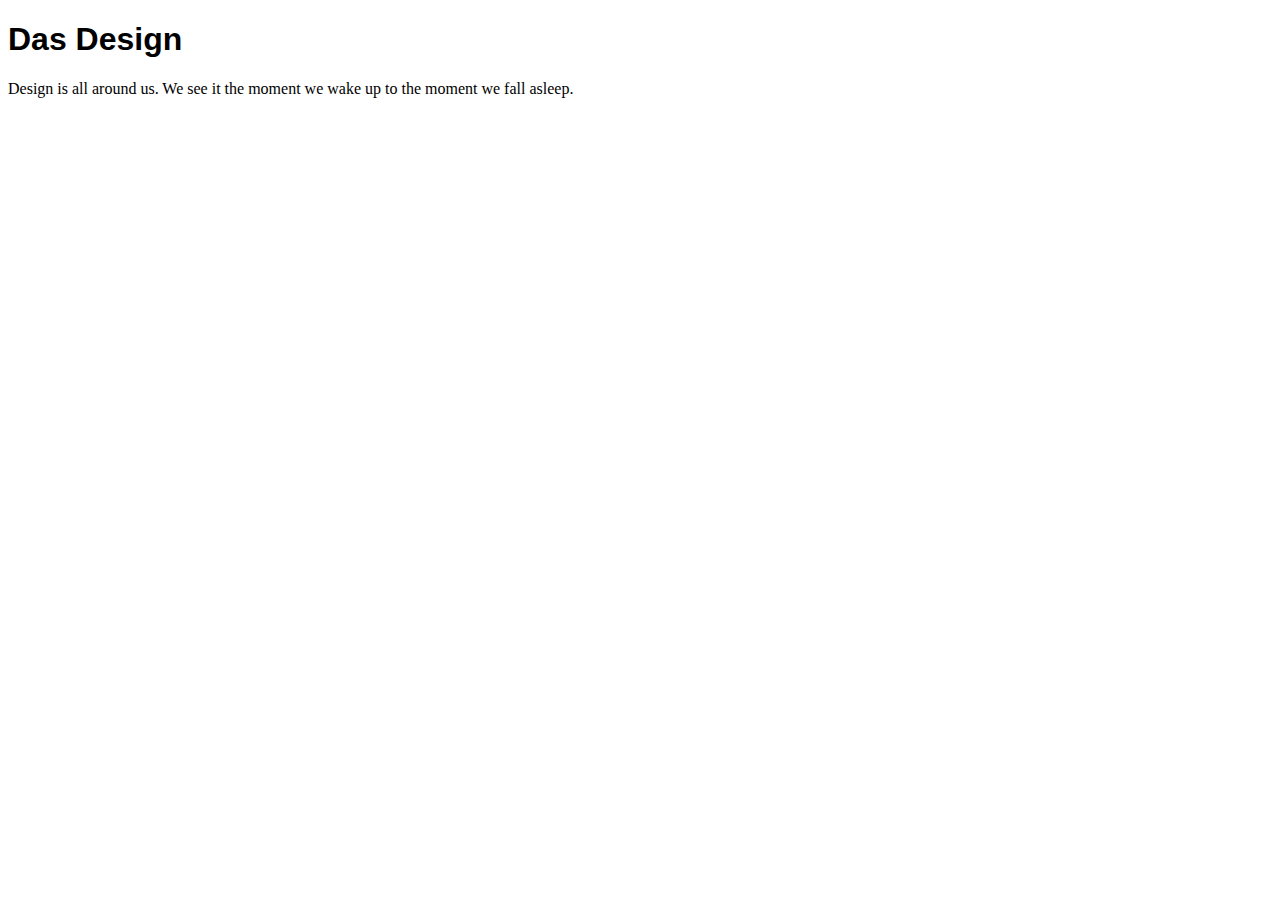
==== index.html @ bf321c37 "css" ====
<!-- This is a comment. It's just a note to yourself -- it doesn't appear on the page. -->

<!-- This line tells the browser what kind of HTML we're writing. It's like saying, 'Hey, I'm going to be speaking in English.' -->
<!doctype html>

<!-- Our first element is <html>. It contains everything for our page. -->
<html>

  <!-- The <head> element contains information about our page. It doesn't actually appear on the page. -->
  <head>

    <!-- This element tells the browser how our text is formatted. You should include it, but you don't need to worry about it. -->
    <meta charset="utf-8" />

    <!-- The <title> element appears in the broswer tab. It's also used by search engines.
    Title best practices are here: https://moz.com/learn/seo/title-tag -->
    <title>Forrest L. Self</title>

    <!-- This <meta> element provides a description of your page. It's mostly used by search engines.
    Description best practices are here: https://moz.com/learn/seo/meta-description -->
    <meta name="description" content="_______________INSERT_DECRIPTION_HERE_______________">

    <!-- This <link> element points to our CSS stylesheet. This says, 'Look in the folder called CSS for the file called styles.css. -->
    <link rel="stylesheet" href="css/styles.css">

  </head>


  <!-- The <body> element contains everything that will appear on the page. -->
  <body>
<h1>Das Design </h1>

<div class="intro">
  <p>Design is all around us. We see it the moment we wake up to the moment we fall asleep.</p>





  </body>

</html>
---- css/styles.css ----
div .intro p {
  display: flex;
  justify-content: center;
  float: left;
  font-family: helvetica;
}

h1 {
  font-family: helvetica;
}
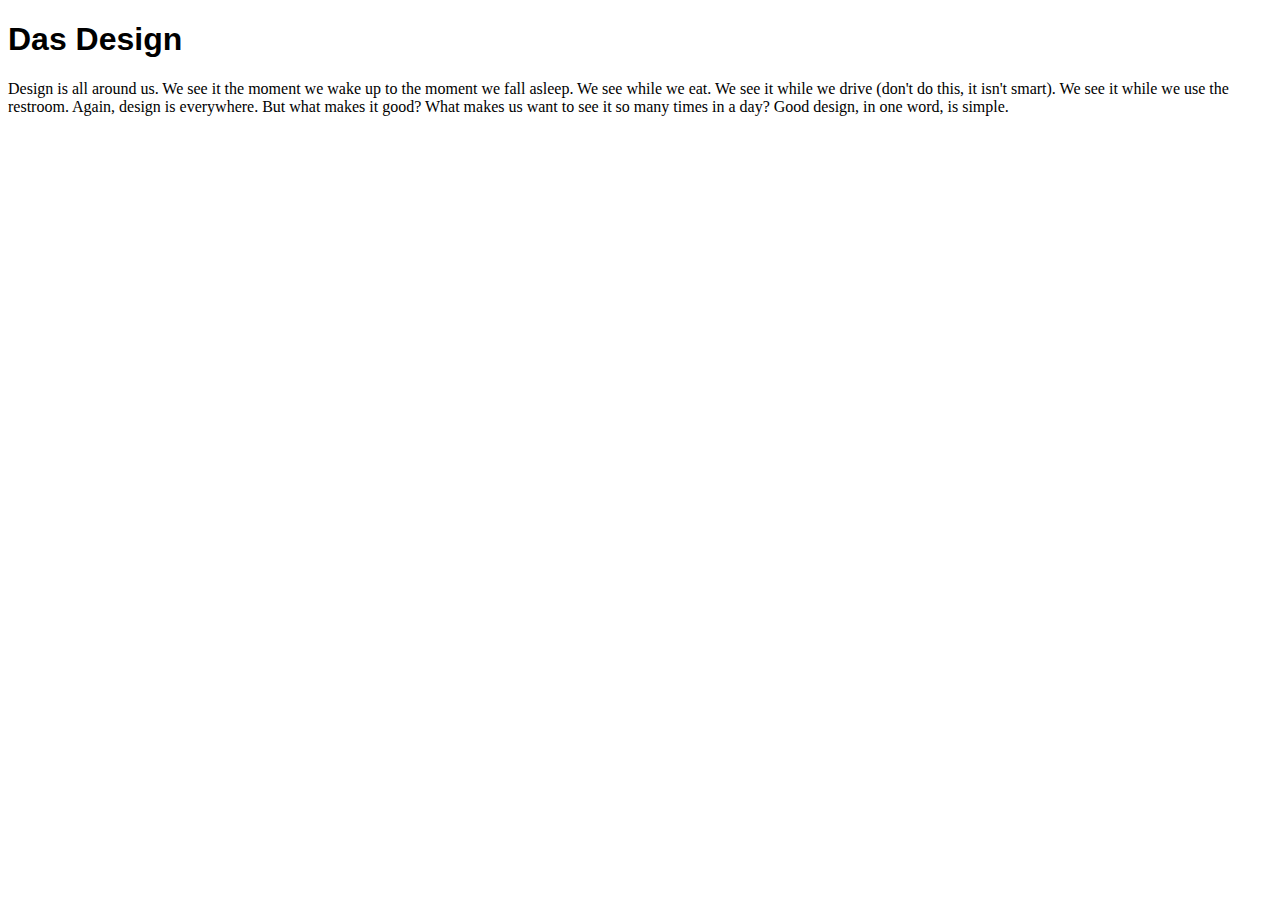
==== commit 1977c346: "intro paragraph" ====
--- a/index.html
+++ b/index.html
@@ -31,7 +31,7 @@
 <h1>Das Design </h1>
 
 <div class="intro">
-  <p>Design is all around us. We see it the moment we wake up to the moment we fall asleep.</p>
+  <p>Design is all around us. We see it the moment we wake up to the moment we fall asleep. We see while we eat. We see it while we drive (don't do this, it isn't smart). We see it while we use the restroom. Again, design is everywhere. But what makes it good? What makes us want to see it so many times in a day? Good design, in one word, is simple. </p>
 
 
 
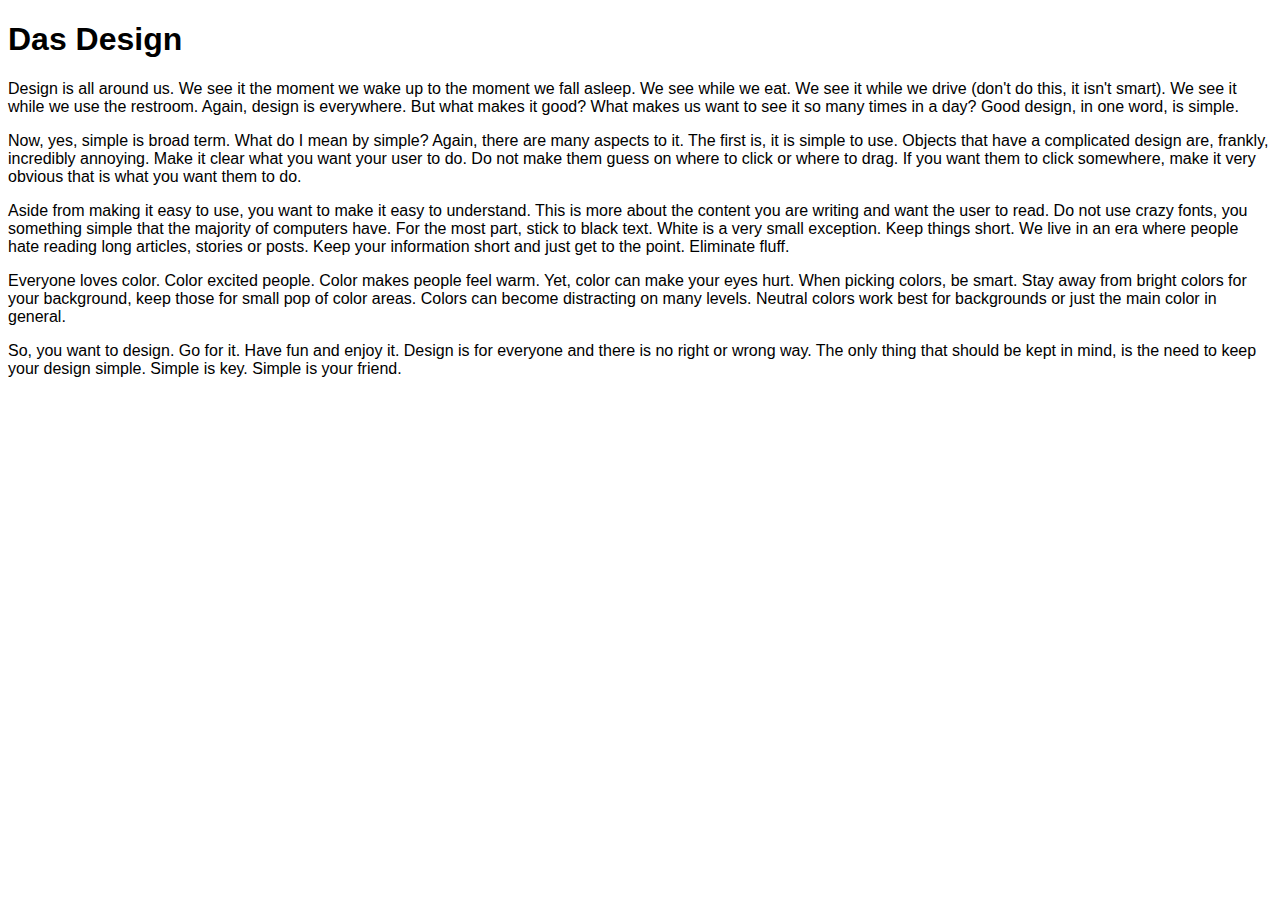
==== commit a4c79d7b: "added all paragraphs" ====
--- a/index.html
+++ b/index.html
@@ -33,6 +33,25 @@
 <div class="intro">
   <p>Design is all around us. We see it the moment we wake up to the moment we fall asleep. We see while we eat. We see it while we drive (don't do this, it isn't smart). We see it while we use the restroom. Again, design is everywhere. But what makes it good? What makes us want to see it so many times in a day? Good design, in one word, is simple. </p>
 
+  </div>
+
+  <div class="simpleuse">
+    <p>Now, yes, simple is broad term. What do I mean by simple? Again, there are many aspects to it. The first is, it is simple to use. Objects that have a complicated design are, frankly, incredibly annoying. Make it clear what you want your user to do. Do not make them guess on where to click or where to drag. If you want them to click somewhere, make it very obvious that is what you want them to do.</p>
+  </div>
+
+    <div class="font">
+      <p>Aside from making it easy to use, you want to make it easy to understand. This is more about the content you are writing and want the user to read. Do not use crazy fonts, you something simple that the majority of computers have. For the most part, stick to black text. White is a very small exception. Keep things short. We live in an era where people hate reading long articles, stories or posts. Keep your information short and just get to the point. Eliminate fluff.</p>
+    </div>
+
+      <div class="color">
+        <p>Everyone loves color. Color excited people. Color makes people feel warm. Yet, color can make your eyes hurt. When picking colors, be smart. Stay away from bright colors for your background, keep those for small pop of color areas. Colors can become distracting on many levels. Neutral colors work best for backgrounds or just the main color in general.</p>
+      </div>
+
+        <div class="outro">
+          <p>So, you want to design. Go for it. Have fun and enjoy it. Design is for everyone and there is no right or wrong way. The only thing that should be kept in mind, is the need to keep your design simple. Simple is key. Simple is your friend.</p>
+        </div>
+        
+
 
 
 
--- a/css/styles.css
+++ b/css/styles.css
@@ -1,7 +1,4 @@
-div .intro p {
-  display: flex;
-  justify-content: center;
-  float: left;
+body {
   font-family: helvetica;
 }
 
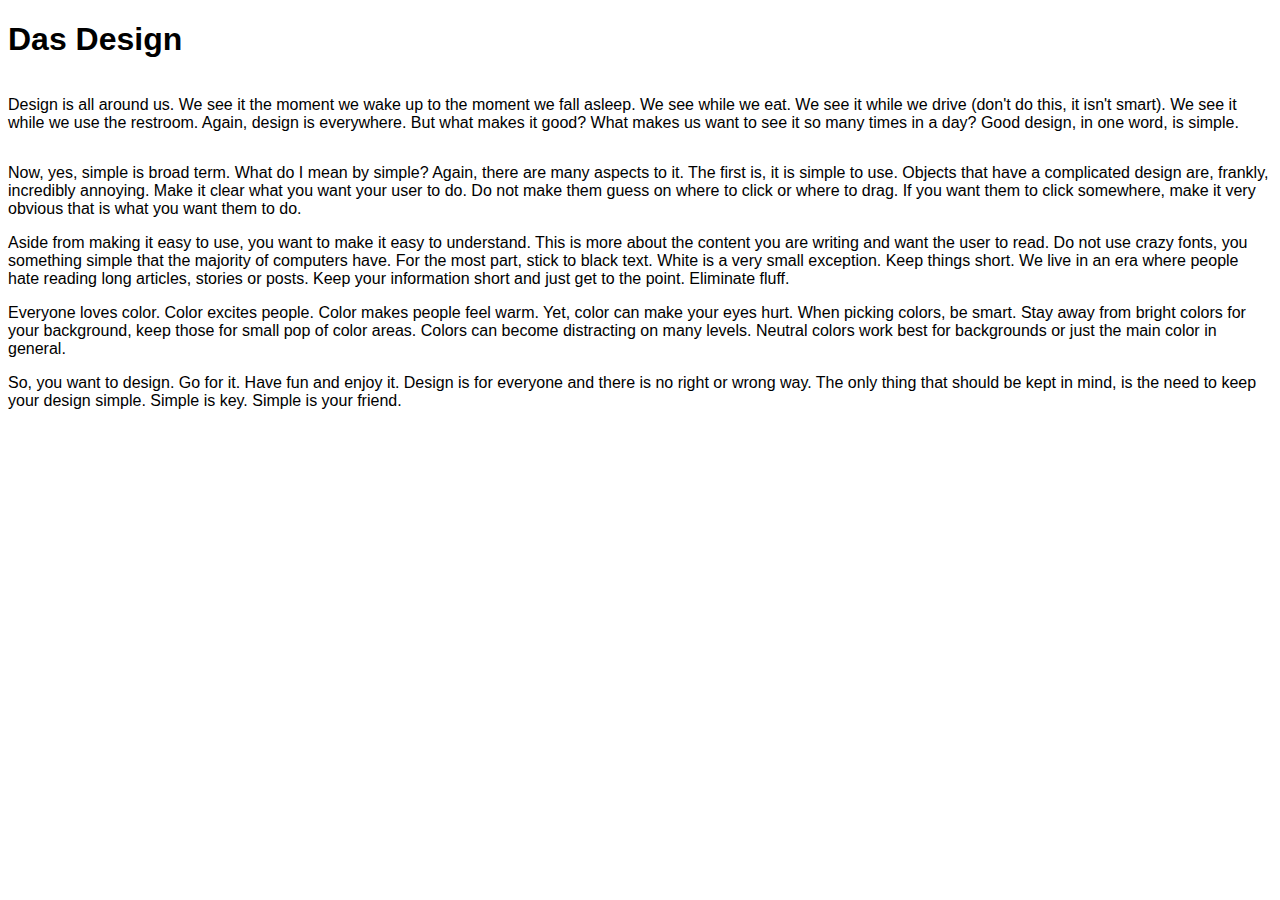
==== commit 4108b2bd: "edits" ====
--- a/index.html
+++ b/index.html
@@ -44,13 +44,13 @@
     </div>
 
       <div class="color">
-        <p>Everyone loves color. Color excited people. Color makes people feel warm. Yet, color can make your eyes hurt. When picking colors, be smart. Stay away from bright colors for your background, keep those for small pop of color areas. Colors can become distracting on many levels. Neutral colors work best for backgrounds or just the main color in general.</p>
+        <p>Everyone loves color. Color excites people. Color makes people feel warm. Yet, color can make your eyes hurt. When picking colors, be smart. Stay away from bright colors for your background, keep those for small pop of color areas. Colors can become distracting on many levels. Neutral colors work best for backgrounds or just the main color in general.</p>
       </div>
 
         <div class="outro">
           <p>So, you want to design. Go for it. Have fun and enjoy it. Design is for everyone and there is no right or wrong way. The only thing that should be kept in mind, is the need to keep your design simple. Simple is key. Simple is your friend.</p>
         </div>
-        
+
 
 
 
--- a/css/styles.css
+++ b/css/styles.css
@@ -1,7 +1,10 @@
 body {
   font-family: helvetica;
+
 }
 
-h1 {
-  font-family: helvetica;
+.intro {
+  display: flex;
+  align-content:flex-start;
+
 }
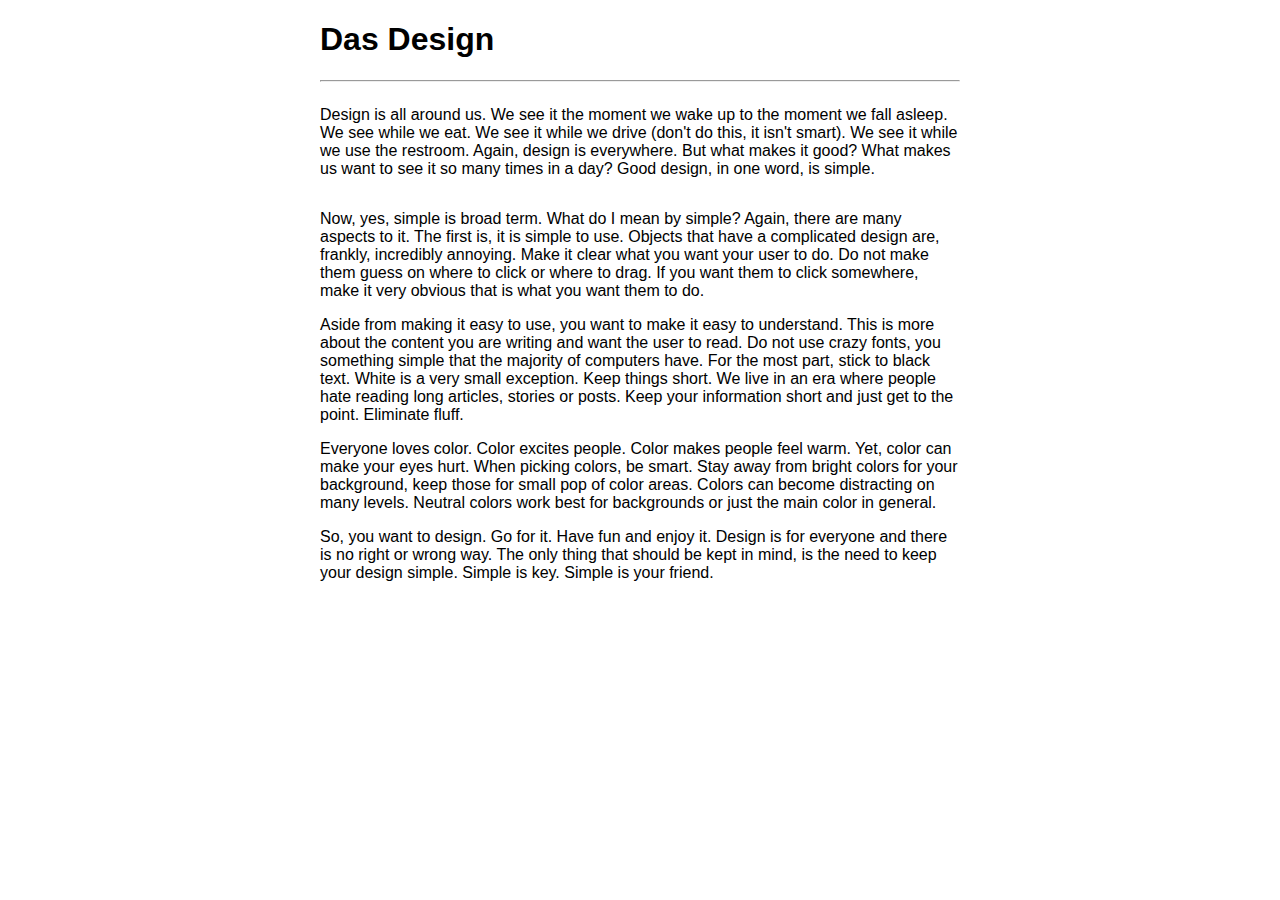
==== commit 7b029372: "line" ====
--- a/index.html
+++ b/index.html
@@ -29,6 +29,7 @@
   <!-- The <body> element contains everything that will appear on the page. -->
   <body>
 <h1>Das Design </h1>
+<hr>
 
 <div class="intro">
   <p>Design is all around us. We see it the moment we wake up to the moment we fall asleep. We see while we eat. We see it while we drive (don't do this, it isn't smart). We see it while we use the restroom. Again, design is everywhere. But what makes it good? What makes us want to see it so many times in a day? Good design, in one word, is simple. </p>
--- a/css/styles.css
+++ b/css/styles.css
@@ -1,5 +1,7 @@
 body {
   font-family: helvetica;
+  width: 50%;
+  margin: auto;
 
 }
 
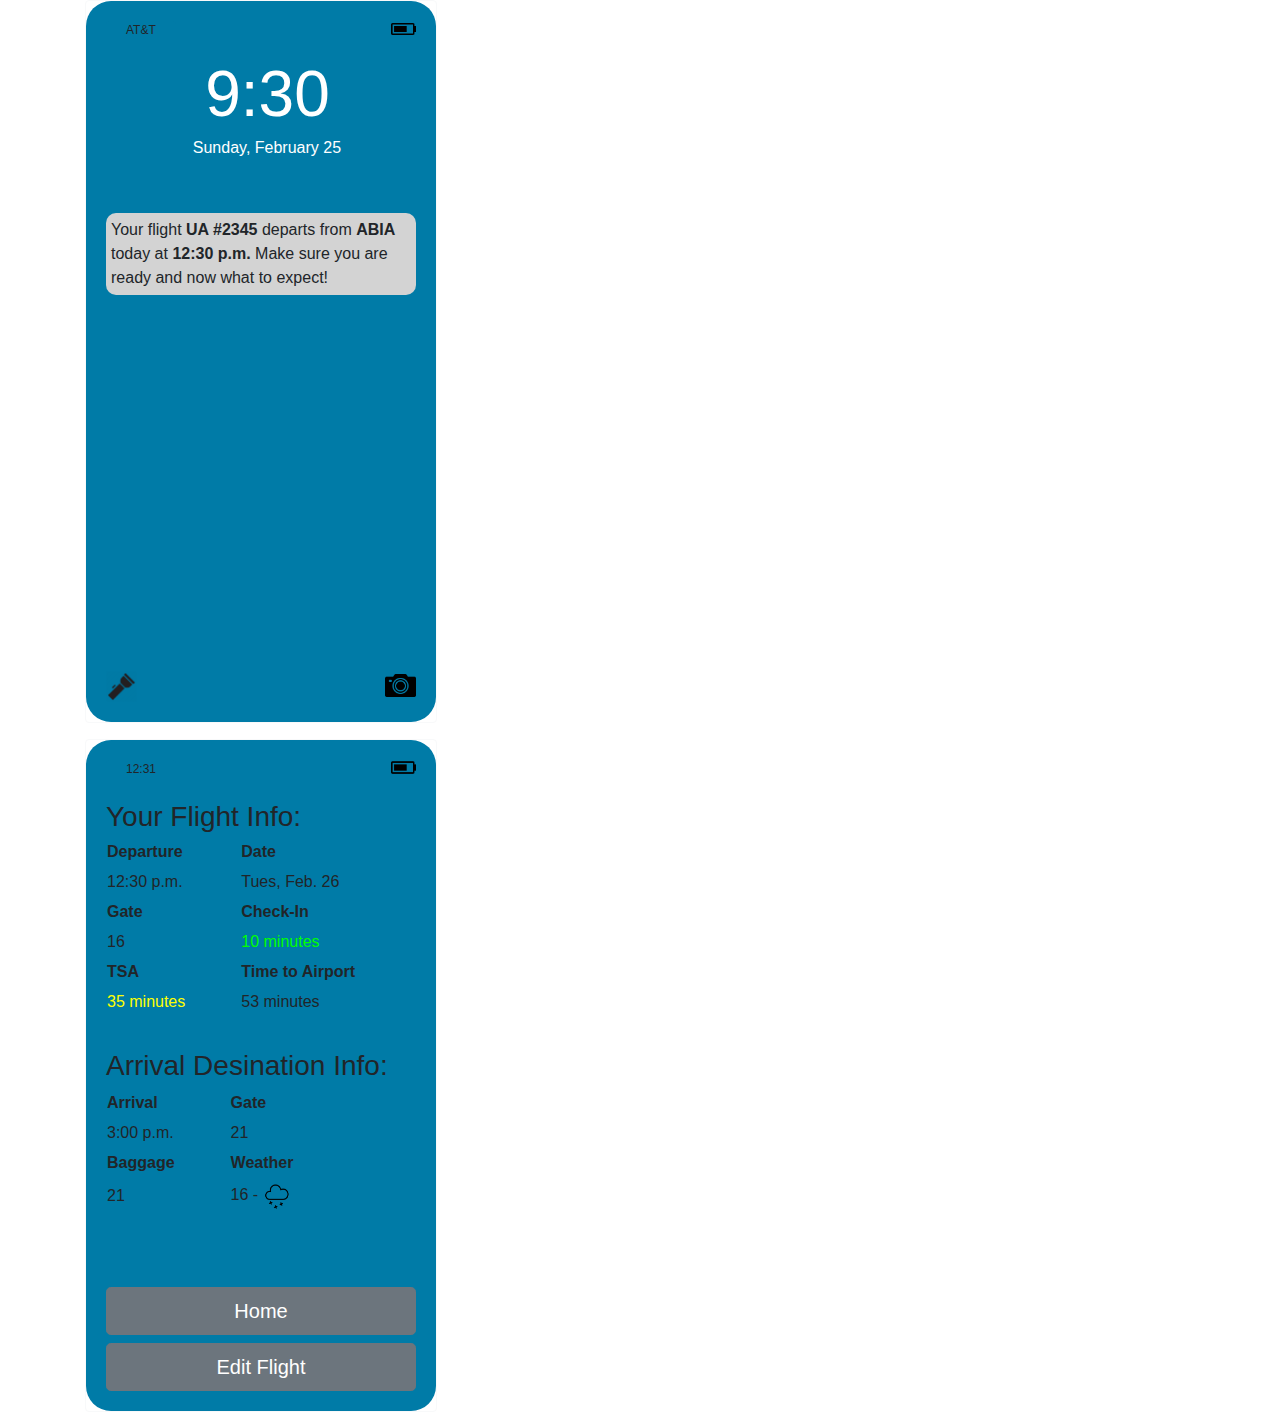
==== commit d2da1c65: "Add files via upload" ====
--- a/index.html
+++ b/index.html
@@ -1,62 +1,123 @@
-<!-- This is a comment. It's just a note to yourself -- it doesn't appear on the page. -->
+<!DOCTYPE html>
+<html>
+  <head>
+    <title>Takeoff App Prototype</title>
+    <meta charset="utf-8">
+    <meta http-equiv="X-UA-Compatible" content="IE=edge">
+    <meta name="viewport" content="width=device-width, initial-scale=1">
+    <!-- Bootstrap CSS file comes first. -->
+    <link rel="stylesheet" href="https://maxcdn.bootstrapcdn.com/bootstrap/4.0.0/css/bootstrap.min.css" integrity="sha384-Gn5384xqQ1aoWXA+058RXPxPg6fy4IWvTNh0E263XmFcJlSAwiGgFAW/dAiS6JXm" crossorigin="anonymous">
+    <!-- Your CSS file comes second. -->
+    <link rel="stylesheet" href="styles.css">
+  </head>
+  <body>
 
-<!-- This line tells the browser what kind of HTML we're writing. It's like saying, 'Hey, I'm going to be speaking in English.' -->
-<!doctype html>
+    <!-- Everything goes in div.container or div.container-fluid -->
+    <div class="container">
 
-<!-- Our first element is <html>. It contains everything for our page. -->
-<html>
+      <!-- All your columns go inside .row -->
+      <div class="card border-light mb-3" style="max-width: 22rem;">
+    <div class="card-body">
+      <div class="card-header">AT&T</div>
+      <div class="card-header-right"> <img src="battery.png"></div>
+      <h1 class="card-title">9:30</h1>
+      <h6>Sunday, February 25</h6>
+    </br>
+  </br>
+      <p class="card-text">Your flight <strong>UA #2345</strong> departs from <strong>ABIA</strong> today at <strong>12:30 p.m.</strong> Make sure you are ready and now what to expect!</p>
+    </br>
+    </br>
+    </br>
+    </br>
+    </br>
+    </br>
+    </br>
+    </br>
+    </br>
+    </br>
+    </br>
+    </br>
+    </br>
+    </br>
+    </br>
 
-  <!-- The <head> element contains information about our page. It doesn't actually appear on the page. -->
-  <head>
+      <a href="#" class="card-link-left"><img src="flashlight.png" /></a>
+      <a href="#" class="card-link-right"><img src="camera.png" /> </a>
+    </div>
 
-    <!-- This element tells the browser how our text is formatted. You should include it, but you don't need to worry about it. -->
-    <meta charset="utf-8" />
+  </div>
+  <!-- Inside App Page -->
+  <div class="card border-light mb-3" style="max-width: 22rem;">
+<div class="card-body">
+  <div class="card-header">12:31</div>
+  <div class="card-header-right"> <img src="battery.png"></div>
 
-    <!-- The <title> element appears in the broswer tab. It's also used by search engines.
-    Title best practices are here: https://moz.com/learn/seo/title-tag -->
-    <title>Forrest L. Self</title>
+  <h3 class="card-title">Your Flight Info:</h3>
+  <table>
+      <tr>
+        <td><strong>Departure</strong></td>
+        <td><strong>Date</strong></td>
+      </tr>
+      <tr>
+        <td>12:30 p.m.</td>
+        <td>Tues, Feb. 26</td>
+      </tr>
+      <tr>
+        <td><strong>Gate</strong></td>
+        <td><strong>Check-In</strong></td>
+      </tr>
+      <tr>
+        <td>16</td>
+        <td class="checkin">10 minutes</td>
+      </tr>
+      <tr>
+        <td><strong>TSA</strong></td>
+        <td><strong>Time to Airport</strong></td>
+      </tr>
+      <tr>
+        <td class="tsa">35 minutes</td>
+        <td>53 minutes</td>
+      </tr>
+  </table>
 
-    <!-- This <meta> element provides a description of your page. It's mostly used by search engines.
-    Description best practices are here: https://moz.com/learn/seo/meta-description -->
-    <meta name="description" content="_______________INSERT_DECRIPTION_HERE_______________">
+  <h3>Arrival Desination Info:</h3>
+  <table>
+      <tr>
+        <td><strong>Arrival</strong></td>
+        <td><strong>Gate</strong></td>
+      </tr>
+      <tr>
+        <td>3:00 p.m.</td>
+        <td>21</td>
+      </tr>
+      <tr>
+        <td><strong>Baggage</strong></td>
+        <td><strong>Weather</strong></td>
+      </tr>
+      <tr>
+        <td>21</td>
+        <td>16 - <img class="snow" src="snow.png"> </td>
+      </tr>
+    </table>
 
-    <!-- This <link> element points to our CSS stylesheet. This says, 'Look in the folder called CSS for the file called styles.css. -->
-    <link rel="stylesheet" href="css/styles.css">
-
-  </head>
+</br>
+</br>
+</br>
 
 
-  <!-- The <body> element contains everything that will appear on the page. -->
-  <body>
-<h1>Das Design </h1>
-<hr>
 
-<div class="intro">
-  <p>Design is all around us. We see it the moment we wake up to the moment we fall asleep. We see while we eat. We see it while we drive (don't do this, it isn't smart). We see it while we use the restroom. Again, design is everywhere. But what makes it good? What makes us want to see it so many times in a day? Good design, in one word, is simple. </p>
+<button type="button" class="btn btn-secondary btn-lg btn-block">Home</button>
+<button type="button" class="btn btn-secondary btn-lg btn-block">Edit Flight</button>
+</div>
 
-  </div>
-
-  <div class="simpleuse">
-    <p>Now, yes, simple is broad term. What do I mean by simple? Again, there are many aspects to it. The first is, it is simple to use. Objects that have a complicated design are, frankly, incredibly annoying. Make it clear what you want your user to do. Do not make them guess on where to click or where to drag. If you want them to click somewhere, make it very obvious that is what you want them to do.</p>
-  </div>
-
-    <div class="font">
-      <p>Aside from making it easy to use, you want to make it easy to understand. This is more about the content you are writing and want the user to read. Do not use crazy fonts, you something simple that the majority of computers have. For the most part, stick to black text. White is a very small exception. Keep things short. We live in an era where people hate reading long articles, stories or posts. Keep your information short and just get to the point. Eliminate fluff.</p>
-    </div>
-
-      <div class="color">
-        <p>Everyone loves color. Color excites people. Color makes people feel warm. Yet, color can make your eyes hurt. When picking colors, be smart. Stay away from bright colors for your background, keep those for small pop of color areas. Colors can become distracting on many levels. Neutral colors work best for backgrounds or just the main color in general.</p>
-      </div>
-
-        <div class="outro">
-          <p>So, you want to design. Go for it. Have fun and enjoy it. Design is for everyone and there is no right or wrong way. The only thing that should be kept in mind, is the need to keep your design simple. Simple is key. Simple is your friend.</p>
-        </div>
+</div>
 
 
 
 
-
-
+    <!-- These are just javaScript files that Bootstrap needs. Include them on every page, right before the </body> tag. -->
+    <script src="https://code.jquery.com/jquery-3.2.1.slim.min.js" integrity="sha384-KJ3o2DKtIkvYIK3UENzmM7KCkRr/rE9/Qpg6aAZGJwFDMVNA/GpGFF93hXpG5KkN" crossorigin="anonymous"></script>
+    <script src="https://cdnjs.cloudflare.com/ajax/libs/popper.js/1.12.9/umd/popper.min.js" integrity="sha384-ApNbgh9B+Y1QKtv3Rn7W3mgPxhU9K/ScQsAP7hUibX39j7fakFPskvXusvfa0b4Q" crossorigin="anonymous"></script>
+    <script src="https://maxcdn.bootstrapcdn.com/bootstrap/4.0.0/js/bootstrap.min.js" integrity="sha384-JZR6Spejh4U02d8jOt6vLEHfe/JQGiRRSQQxSfFWpi1MquVdAyjUar5+76PVCmYl" crossorigin="anonymous"></script>
   </body>
-
 </html>
--- a/styles.css
+++ b/styles.css
@@ -0,0 +1,92 @@
+body {
+  font-family: helvetica;
+}
+
+h1.card-title {
+  color: #fff;
+  font-family: helvetica;
+  padding-left: 32%;
+  padding-top: 25px;
+  font-size: 64px;
+}
+
+.card-body {
+  background-color: #007BA7;
+  border-radius: 25px;
+}
+
+.card-header{
+  float: left;
+  font-size: 12px;
+  padding-top: 0px;
+  background-color: #007BA7;
+  border-bottom: 0px;
+}
+
+.card-header-right img {
+  width: 8%;
+  float: right;
+  margin-top: -4.5px;
+}
+
+h6  {
+  font-family: helvetica;
+  color: #fff;
+  padding-left: 28%;
+}
+
+
+h3  {
+  padding-top: 30px;
+  padding-bottom: 0px;
+}
+
+.card-link-left img {
+  color: #000;
+  float: left;
+}
+
+.card-link-right img {
+  color: #000;
+  float: right;
+}
+
+p {
+  border-radius: 10px;
+  padding: 5px;
+  background-color: #D3D3D3;
+
+}
+
+a img {
+  width: 10%;
+}
+
+.card-title {
+  margin-bottom: 5px;
+  margin-top: 10px;
+}
+
+img.snow {
+  width: 35%;
+}
+table {
+  align-items: center;
+}
+td {
+  text-align: center;
+}
+
+th, td {
+  padding-bottom: 5px;
+  padding-right: 55px;
+  text-align: left;
+}
+
+td.checkin {
+  color: #00ff00;
+}
+
+td.tsa {
+  color: #FFFF00;
+}
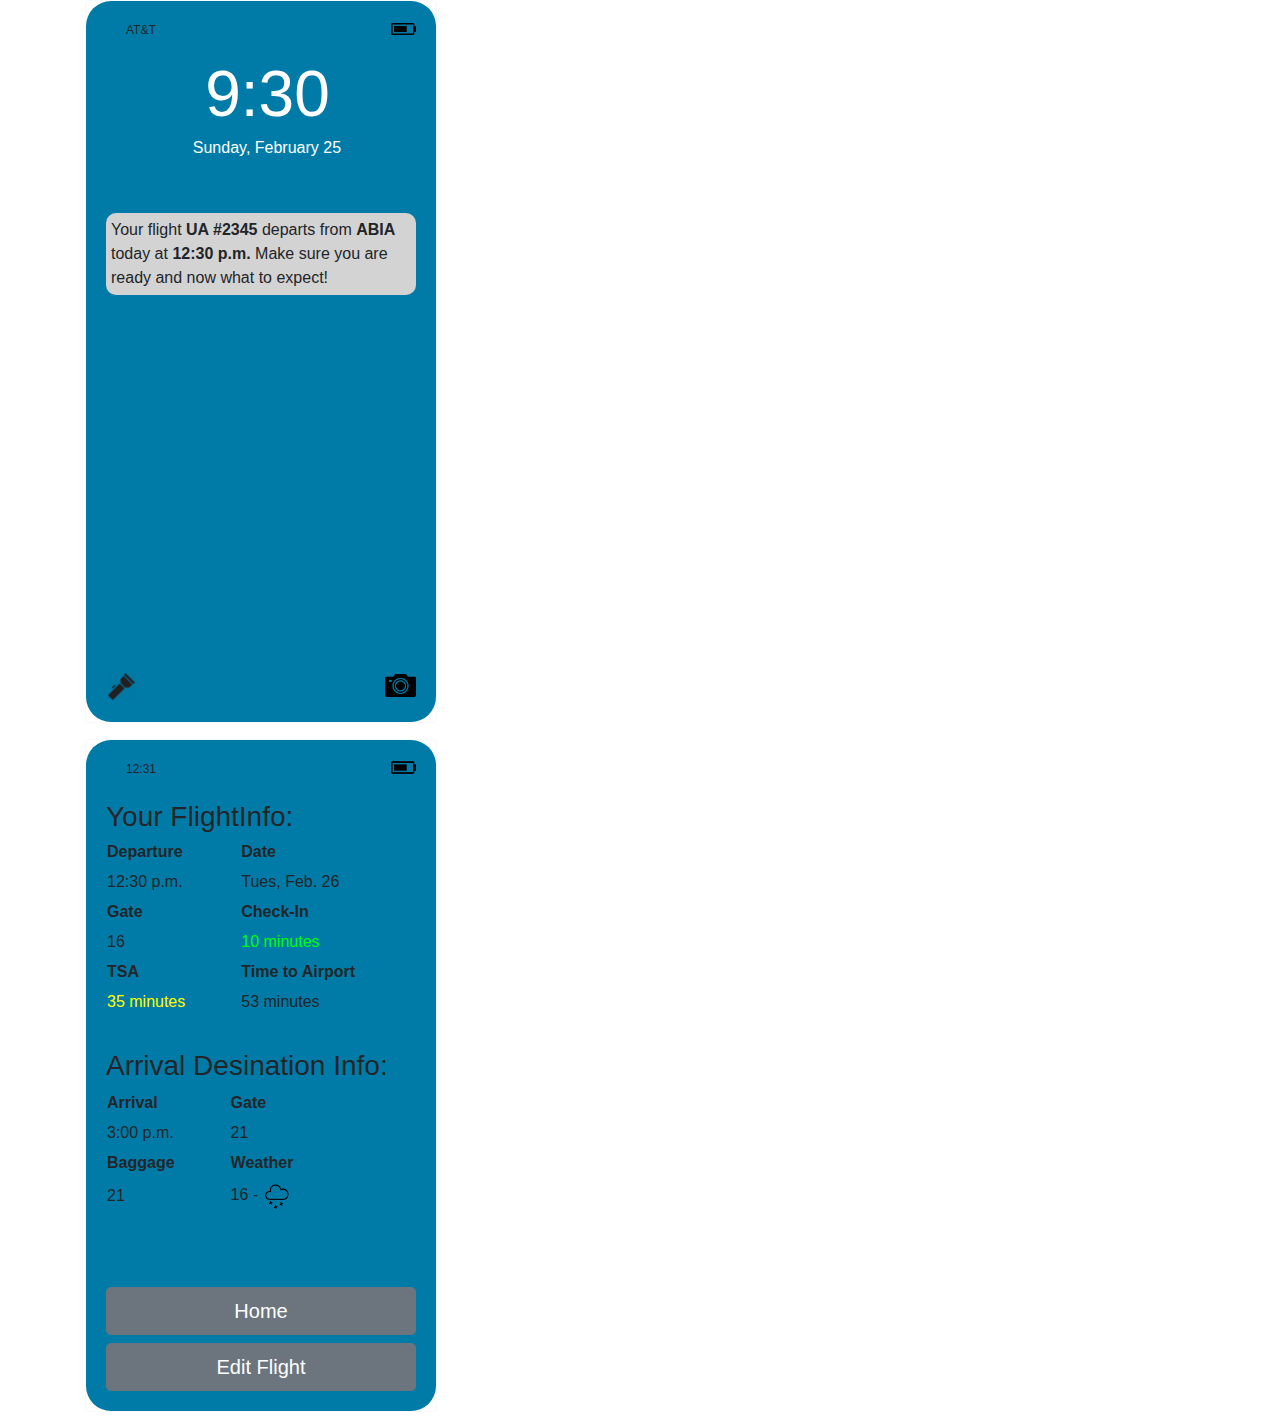
==== commit b3d0e2b1: "Add files via upload" ====
--- a/index.html
+++ b/index.html
@@ -48,11 +48,11 @@
   </div>
   <!-- Inside App Page -->
   <div class="card border-light mb-3" style="max-width: 22rem;">
-<div class="card-body">
+<div class="card-body" id="app">
   <div class="card-header">12:31</div>
   <div class="card-header-right"> <img src="battery.png"></div>
 
-  <h3 class="card-title">Your Flight Info:</h3>
+  <h3 class="card-title">Your FlightInfo:</h3>
   <table>
       <tr>
         <td><strong>Departure</strong></td>
@@ -98,16 +98,12 @@
         <td>21</td>
         <td>16 - <img class="snow" src="snow.png"> </td>
       </tr>
-    </table>
-
-</br>
-</br>
-</br>
-
-
-
-<button type="button" class="btn btn-secondary btn-lg btn-block">Home</button>
-<button type="button" class="btn btn-secondary btn-lg btn-block">Edit Flight</button>
+  </table>
+    </br>
+    </br>
+    </br>
+    <button type="button" class="btn btn-secondary btn-lg btn-block">Home</button>
+    <button type="button" class="btn btn-secondary btn-lg btn-block">Edit Flight</button>
 </div>
 
 </div>
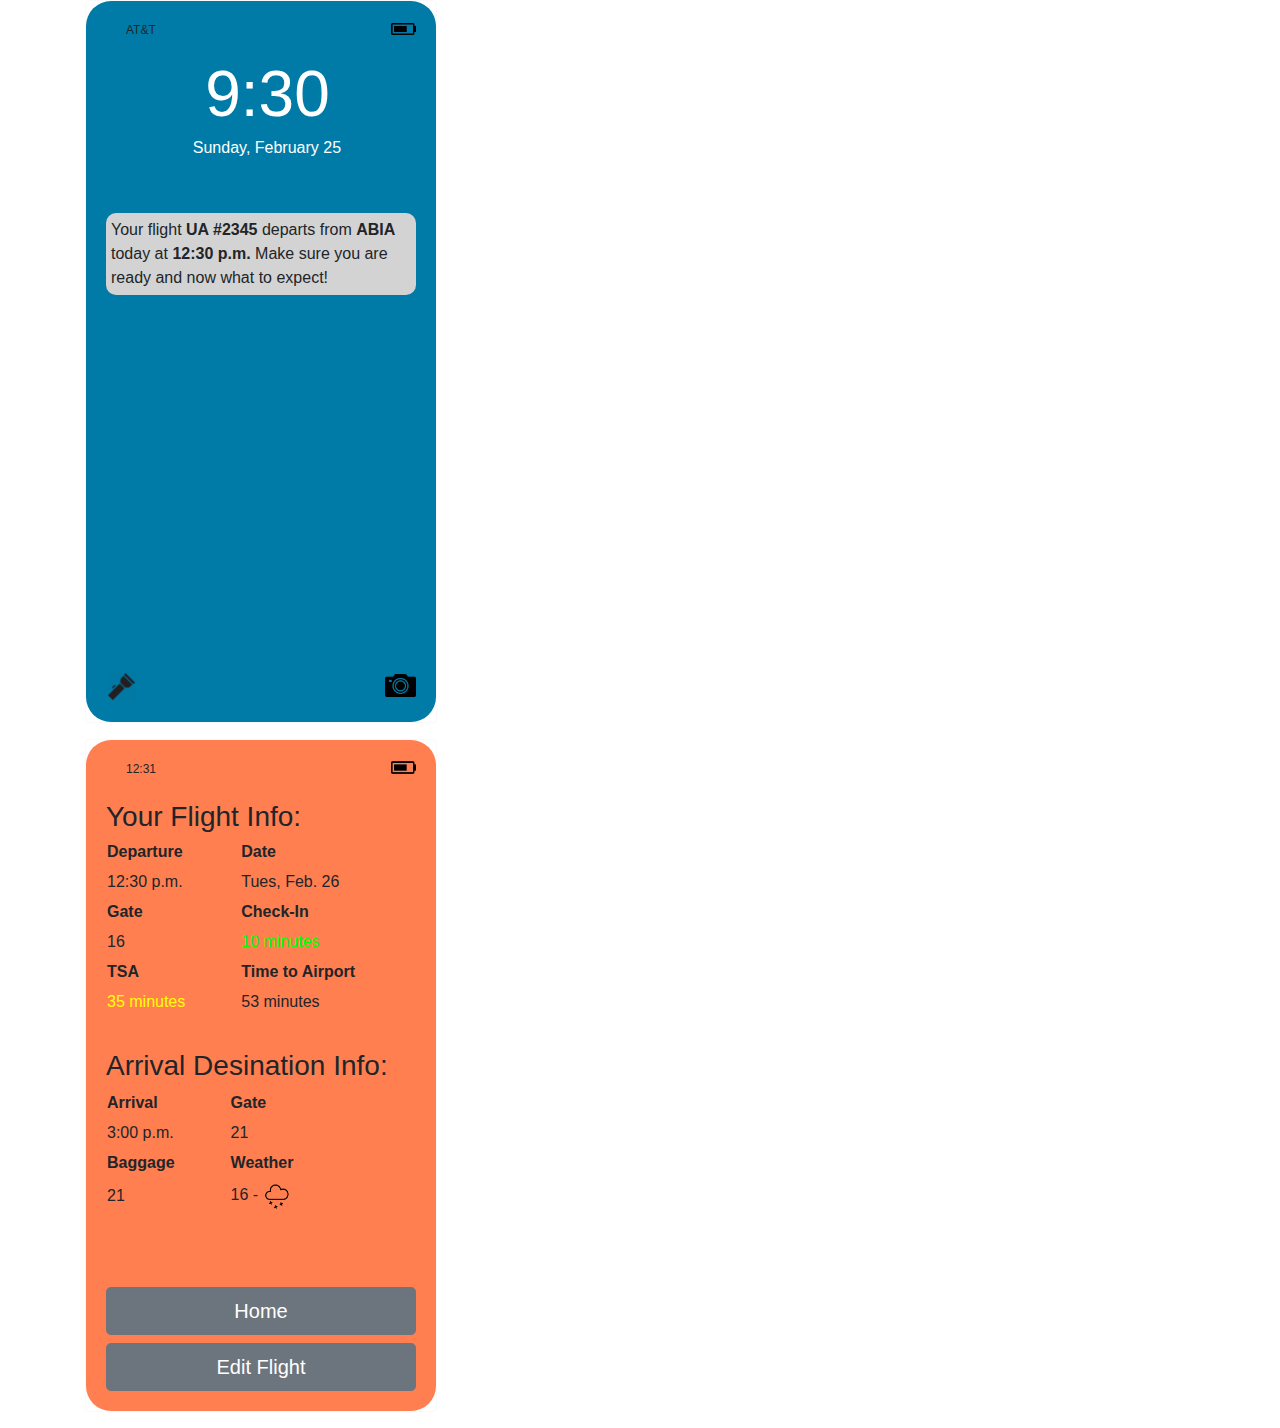
==== commit 182306b5: "Add files via upload" ====
--- a/index.html
+++ b/index.html
@@ -52,7 +52,7 @@
   <div class="card-header">12:31</div>
   <div class="card-header-right"> <img src="battery.png"></div>
 
-  <h3 class="card-title">Your FlightInfo:</h3>
+  <h3 class="card-title">Your Flight Info:</h3>
   <table>
       <tr>
         <td><strong>Departure</strong></td>
--- a/styles.css
+++ b/styles.css
@@ -15,11 +15,23 @@
   border-radius: 25px;
 }
 
+#app {
+  background-color: #FF7F50;
+}
+
 .card-header{
   float: left;
   font-size: 12px;
   padding-top: 0px;
   background-color: #007BA7;
+  border-bottom: 0px;
+}
+
+#app .card-header{
+  float: left;
+  font-size: 12px;
+  padding-top: 0px;
+  background-color: #FF7F50;
   border-bottom: 0px;
 }
 
